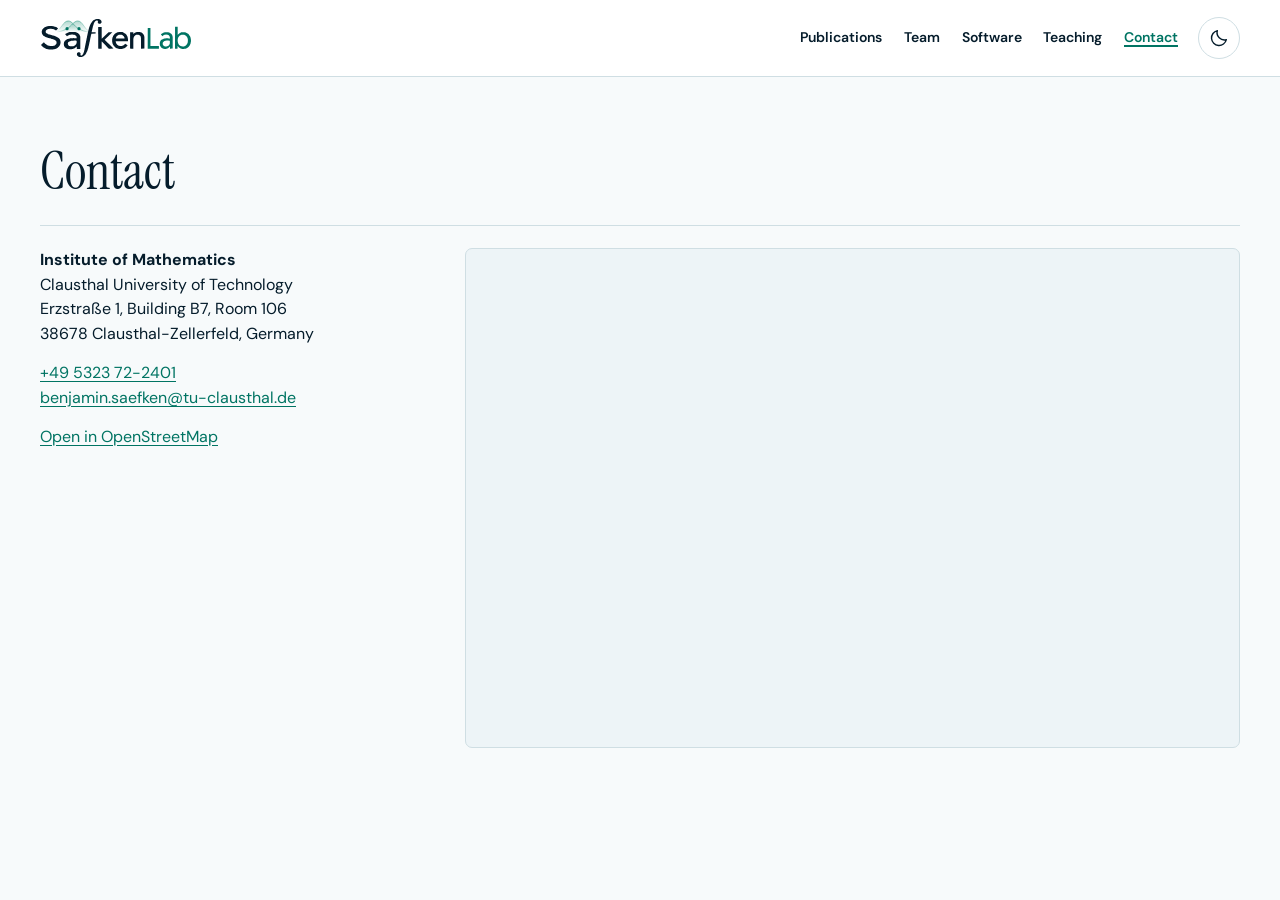
==== contact/index.html @ 6fa3b391 "Publish Säfken Lab website" ====
<!doctype html>
<html lang="en">
<head>
  <meta charset="utf-8">
  <meta name="viewport" content="width=device-width, initial-scale=1">
  <meta name="description" content="Contact the Säfken Lab at the Institute of Mathematics, TU Clausthal.">
  <meta name="theme-color" content="#f7fafb">
  <title>Contact · Säfken Lab</title>
  <link rel="canonical" href="https://safken-lab.github.io/contact/">
  <link rel="icon" type="image/svg+xml" href="../brand/favicon.svg">
  <script src="../theme.js?v=9"></script>
  <link rel="stylesheet" href="../styles.css?v=18">
  <script src="../site.js?v=13" defer></script>
</head>
<body id="top">
  <a class="skip" href="#main">Skip to content</a>
  <header class="site-header">
    <div class="wrap header-inner">
      <a class="brand" href="../"><img class="brand-logo" src="../brand/saefken-logo.svg" width="1714" height="455" alt="Säfken Lab"><img class="brand-logo theme-dark-image" src="../brand/saefken-logo-dark.svg" width="1714" height="455" alt="Säfken Lab"></a>
      <nav id="navigation" aria-label="Main navigation">
        <a href="../publications/">Publications</a><a href="../people/">Team</a><a href="../software/">Software</a><a href="../teaching/">Teaching</a><a href="../contact/" aria-current="page">Contact</a>
      </nav>
      <div class="header-controls">
        <button class="theme-toggle" id="site-theme" type="button" aria-label="Dark mode" aria-pressed="false" title="Switch to dark mode" hidden><svg class="theme-moon" aria-hidden="true" width="20" height="20" viewBox="0 0 24 24" fill="none" stroke="currentColor" stroke-width="1.7" stroke-linejoin="round"><path d="M20.8 14A8.8 8.8 0 0 1 10 3.2 9 9 0 1 0 20.8 14Z"/></svg><svg class="theme-sun" aria-hidden="true" width="20" height="20" viewBox="0 0 24 24" fill="none" stroke="currentColor" stroke-width="1.7" stroke-linecap="round"><circle cx="12" cy="12" r="4"/><path d="M12 2v2m0 16v2M2 12h2m16 0h2M5 5l1.5 1.5m11 11L19 19M19 5l-1.5 1.5m-11 11L5 19"/></svg></button>
        <button class="menu" type="button" aria-expanded="false" aria-controls="navigation" hidden>Menu</button>
      </div>
    </div>
  </header>
  <main id="main">
    <div class="wrap section" id="contact">
      <h1 class="publication-title">Contact</h1>
      <div class="contact-location">
        <address>
          <strong>Institute of Mathematics</strong><br>
          Clausthal University of Technology<br>
          Erzstraße 1, Building B7, Room 106<br>
          38678 Clausthal-Zellerfeld, Germany
          <div class="contact-details">
            <a href="tel:+495323722401">+49 5323 72-2401</a><br>
            <a href="mailto:benjamin.saefken@tu-clausthal.de">benjamin.saefken@tu-clausthal.de</a>
          </div>
          <p><a href="https://www.openstreetmap.org/?mlat=51.8061&amp;mlon=10.3371#map=18/51.8061/10.3371">Open in OpenStreetMap</a></p>
        </address>
        <iframe class="contact-map" title="Interactive map of the Institute of Mathematics, Erzstraße 1"
          src="https://www.openstreetmap.org/export/embed.html?bbox=10.3325%2C51.8042%2C10.3417%2C51.8080&amp;layer=mapnik&amp;marker=51.8061%2C10.3371"
          width="880" height="460" loading="lazy"></iframe>
      </div>
    </div>
  </main>
</body>
</html>
---- styles.css ----
@import url('https://fonts.googleapis.com/css2?family=DM+Sans:wght@400;500;600;700&family=Instrument+Serif:ital@0;1&display=swap');

:root {
  color-scheme: light;
  --navy: #051c2b;
  --teal: #007463;
  --teal-light: #349d87;
  --paper: #f7fafb;
  --subtle: #415664;
  --rule: #cfdee3;
  --accent: #d6efe9;
  --on-navy: #c1e9e0;
  --surface: #fff;
  --on-solid: #fff;
  --solid: #051c2b;
  --button: #007463;
  --button-hover: #005d50;
  --on-button: #fff;
  --band: #edf4f7;
  --welcome: #e8f5f2;
  --control-border: #829ea8;
  --heading: 'Instrument Serif', Georgia, serif;
  --body: 'DM Sans', system-ui, sans-serif;
}

* { box-sizing: border-box; }
html { scroll-padding-top: 92px; }
body { margin: 0; background: var(--paper); color: var(--navy); font-family: var(--body); line-height: 1.55; }
[hidden] { display: none !important; }
h1, h2, h3, p, figure { margin: 0; }
a { color: var(--teal); text-underline-offset: .21em; }
a:hover { text-decoration-thickness: 2px; }
a:focus-visible, button:focus-visible, input:focus-visible, select:focus-visible { outline: 3px solid var(--teal-light); outline-offset: 4px; }
button, input, select { font: inherit; }
button { cursor: pointer; }
.wrap { width: min(1160px, calc(100% - 88px)); margin-inline: auto; }
.skip { position: fixed; z-index: 8; top: 8px; left: 8px; padding: 10px 14px; background: var(--surface); transform: translateY(-150%); }
.skip:focus { transform: none; }

.site-header { position: sticky; top: 0; z-index: 5; border-bottom: 1px solid var(--rule); background: var(--surface); }
.header-inner { min-height: 76px; display: flex; align-items: center; gap: 20px; }
.brand { display: inline-flex; align-items: center; gap: 11px; color: var(--navy); text-decoration: none; font-weight: 700; line-height: 1.12; white-space: nowrap; }
.header-inner > .brand { margin-inline-end: auto; }
.brand-logo { display: block; width: 152px; height: auto; }
nav { display: flex; gap: clamp(12px, 1.7vw, 26px); align-items: center; }
nav a { color: var(--navy); font-size: .875rem; text-decoration: none; font-weight: 600; }
nav a:hover { text-decoration: underline; }
.menu { background: transparent; border: 1px solid var(--rule); border-radius: 4px; color: var(--navy); padding: 7px 14px; }

.eyebrow { text-transform: uppercase; font-weight: 700; font-size: .74rem; letter-spacing: .105em; }
h1, h2 { font-family: var(--heading); font-weight: 400; }
.button { display: inline-flex; justify-content: space-between; align-items: center; gap: 18px; width: fit-content; color: var(--on-button); background: var(--button); border: 1px solid var(--button); padding: 11px 15px; border-radius: 4px; text-decoration: none; font-weight: 700; font-size: .88rem; }
.button:hover { background: var(--button-hover); }
.text-link { font-size: .88rem; font-weight: 700; }

.section { padding-block: 66px 74px; }
.section-head { display: flex; justify-content: space-between; align-items: baseline; gap: 26px; margin-bottom: 28px; }
.section-head p { max-width: 34rem; color: var(--subtle); }
h2 { font-size: clamp(2.85rem, 5vw, 4.45rem); line-height: 1; letter-spacing: -.025em; }
h3 { line-height: 1.22; font-size: 1.16rem; }
.band { background: var(--band); border-block: 1px solid var(--rule); }

.people-notes { display: grid; gap: 14px; margin-top: 15px; }
.people-notes { grid-template-columns: 2fr 1fr; }
.people-notes p { color: var(--subtle); font-size: .94rem; margin-top: 9px; }
.people-notes > * { border-top: 1px solid var(--rule); padding-top: 14px; }

@media (max-width: 970px) {
  .wrap { width: calc(100% - 56px); }
}
@media (max-width: 790px) {
  .header-inner { flex-wrap: wrap; gap: 0; min-height: 67px; padding-block: 11px; }
  nav { width: 100%; flex-wrap: wrap; padding-block: 13px 4px; }
  .section { padding-block: 46px 52px; }
  .section-head { align-items: start; flex-direction: column; gap: 12px; }
}
@media (max-width: 520px) {
  .wrap { width: calc(100% - 32px); }
}

main { min-height: 60vh; }
nav a[aria-current="page"] { color: var(--teal); text-decoration: underline; text-decoration-thickness: 2px; }
.page-title, .team-page h1 { font-size: clamp(3.5rem, 7vw, 5.7rem); margin: 0; }
.team-page { max-width: 1000px; padding-block: 66px 72px; text-align: center; }
.team-group { padding-top: 49px; }
.team-group + .team-group { border-top: 1px solid var(--rule); margin-top: 39px; }
.team-group h2 { font-size: clamp(2rem, 4vw, 3rem); margin-bottom: 25px; }
.members { display: flex; flex-wrap: wrap; justify-content: center; gap: 27px 22px; }
.member { flex: 0 1 206px; }
.member-avatar { width: clamp(112px, 18vw, 160px); aspect-ratio: 1; border-radius: 50%; overflow: hidden; background: var(--accent); color: var(--teal); display: grid; place-items: center; position: relative; margin: 0 auto 13px; font: 3.2rem var(--heading); }
.member-avatar img { position: absolute; inset: 0; width: 100%; height: 100%; object-fit: cover; object-position: center 35%; }
.member h3 { font-size: 1.16rem; }
.member h3 a { color: inherit; }
.member p { color: var(--subtle); font-size: .88rem; margin-top: 4px; }
.member-links { display: flex; justify-content: center; gap: 8px; margin-top: 10px; }
.member-links a { display: grid; place-items: center; width: 34px; height: 34px; border: 1px solid var(--rule); border-radius: 50%; color: var(--teal); }
.member-links a:hover { background: var(--accent); border-color: var(--teal); }
@media (max-width: 520px) {
  .team-page { padding-block: 46px; }
  .team-group { padding-top: 35px; }
  .team-group + .team-group { margin-top: 29px; }
  .member { flex-basis: calc(50% - 11px); }
  .members > .member:only-child { flex-basis: 240px; }
}

.welcome-band { background: var(--welcome); border-bottom: 1px solid var(--rule); }
.welcome { display: grid; grid-template-columns: 1.2fr .8fr; align-items: center; gap: clamp(30px, 6vw, 84px); padding-block: clamp(47px, 6vw, 88px); }
.welcome h1 { font-size: clamp(2.5rem, 4.7vw, 4.4rem); line-height: 1.02; letter-spacing: -.035em; margin-bottom: 23px; }
.welcome h1 span { color: var(--teal); }
.welcome p { max-width: 36rem; color: var(--subtle); font-size: clamp(1rem, 1.5vw, 1.13rem); }
.welcome p + p { margin-top: 14px; }

@media (max-width: 680px) {
  .welcome { grid-template-columns: 1fr; gap: 32px; }
  .welcome h1 { font-size: clamp(2rem, 7.8vw, 3rem); }
}


:root[data-theme="dark"] {
  color-scheme: dark;
  --navy: #eef8f7;
  --teal: #77ded0;
  --teal-light: #63d8c4;
  --paper: #061a1d;
  --subtle: #b6d0d0;
  --rule: #25484c;
  --accent: #123c3c;
  --on-navy: #b5ede4;
  --surface: #0d272a;
  --on-solid: #eef8f7;
  --solid: #0b3034;
  --button: #72d9ca;
  --button-hover: #a3e9df;
  --on-button: #041416;
  --band: #091f22;
  --welcome: #031315;
  --control-border: #527e80;
}

.header-controls { display: flex; align-items: center; gap: 8px; }
.theme-dark-image { display: none; }
:root[data-theme="dark"] .theme-dark-image { display: block; }
:root[data-theme="dark"] .brand-logo:not(.theme-dark-image),
:root[data-theme="dark"] .theme-light-image { display: none; }
.hero-art img { width: 100%; height: auto; }
.hero-art .theme-light-image { display: block; }
:root[data-theme="dark"] .hero-art .theme-light-image { display: none; }
.news { max-width: 1160px; padding-block: 44px 54px; }
.news h2 { font-size: clamp(2.5rem, 4vw, 3.6rem); margin-bottom: 20px; }
.news article { padding-block: 16px; border-top: 1px solid var(--rule); }
.news article > p:last-child { max-width: 48rem; margin-top: 6px; color: var(--subtle); }
.news-date { color: var(--teal); font-size: .82rem; font-weight: 700; margin-bottom: 6px; }

@media (max-width: 880px) {
  .header-inner { gap: 10px; }
  .header-inner nav { gap: 12px; }
  .brand-logo { width: 135px; }
}
@media (max-width: 790px) {
  .header-inner nav { order: 1; flex-basis: 100%; justify-content: flex-end; }
}
@media (max-width: 410px) {
  .brand-logo { width: 116px; }
  .menu { padding-inline: 9px; }
}

.theme-toggle, .software-links a {
  display: grid;
  place-items: center;
  width: 42px;
  height: 42px;
  border: 1px solid var(--rule);
  border-radius: 50%;
  background: var(--surface);
  color: var(--navy);
}
.theme-toggle:hover, .software-links a:hover { background: var(--accent); color: var(--teal); }
.theme-toggle .theme-sun, .theme-toggle[aria-pressed="true"] .theme-moon { display: none; }
.theme-toggle[aria-pressed="true"] .theme-sun { display: block; }


@media (prefers-reduced-motion: no-preference) {
  ::view-transition-group(root) {
    animation-duration: 650ms;
    animation-timing-function: ease-in-out;
  }
  ::view-transition-old(root), ::view-transition-new(root) {
    animation-duration: 650ms;
    animation-timing-function: ease-in-out;
    pointer-events: none;
  }
  .theme-color-transition :is(body, header, section, .welcome-band, article, a, p, button, input, select, summary, .member-avatar) {
    transition: background-color 650ms ease-in-out, color 650ms ease-in-out, border-color 650ms ease-in-out;
  }
}

.wrap { width: min(1520px, calc(100% - 80px)); }
.team-page, .news { max-width: none; }
.publication-title { font-size: clamp(2.35rem, 4.1vw, 3.35rem); line-height: 1.1; margin-bottom: 24px; }
.paper-year { display: grid; grid-template-columns: 78px minmax(0, 1fr); gap: 24px; padding-block: 22px; border-top: 1px solid var(--rule); }
.paper-year h2 { color: var(--teal); font: 700 1.1rem/1.4 var(--body); }
.papers { display: grid; grid-template-columns: minmax(0, 1fr); gap: 0; margin: 0; padding: 0; list-style: none; }
.paper { display: grid; grid-template-columns: clamp(180px, 21vw, 300px) minmax(0, 1fr); gap: 24px; align-items: start; padding: 18px 0; }
.paper + .paper { border-top: 1px solid var(--rule); }
.paper article { min-width: 0; }
.paper h3 { font-size: 1.04rem; line-height: 1.35; overflow-wrap: anywhere; }
.paper h3 a { color: var(--navy); text-decoration-thickness: 1px; }
.paper h3 a:hover { color: var(--teal); }
.paper-preview { display: grid; place-items: center; min-height: 78px; background: var(--band); border: 1px solid var(--rule); border-radius: 7px; overflow: hidden; }
.paper-preview:has(img) { background: #fff; padding: 6px; }
.paper-preview img { display: block; width: 100%; height: auto; max-height: 175px; object-fit: contain; }
.paper-badge { padding: 6px; color: var(--teal); text-align: center; font-size: .75rem; font-weight: 700; }
.paper-authors { margin-top: 6px; color: var(--subtle); font-size: .87rem; }
.paper-venue { margin-top: 4px; color: var(--teal); font-size: .8rem; font-weight: 700; }
.paper-abstract { margin-top: 8px; }
.paper-abstract summary { width: fit-content; color: var(--teal); cursor: pointer; font-size: .84rem; font-weight: 700; }
.paper-abstract summary:focus-visible { outline: 2px solid var(--teal); outline-offset: 3px; }
.paper-abstract p { margin-top: 8px; color: var(--subtle); font-size: .9rem; }
@media (max-width: 970px) { .wrap { width: calc(100% - 56px); } }
@media (max-width: 600px) {
  .wrap { width: calc(100% - 32px); }
  .paper-year { grid-template-columns: minmax(0, 1fr); gap: 15px; }
  .paper { grid-template-columns: minmax(0, 1fr); gap: 12px; }
  .paper-preview { width: min(100%, 280px); }
}

.software-catalog { border-top: 1px solid var(--rule); }
.software-title { font: 700 1.1rem/1.35 var(--body); letter-spacing: normal; }
.software-links { display: flex; align-items: center; flex-wrap: wrap; gap: 8px; margin-top: 12px; }
.software-links a { flex: 0 0 42px; }
.contact-location { display: grid; grid-template-columns: minmax(255px, .65fr) minmax(0, 1.35fr); gap: clamp(20px, 4vw, 60px); padding-top: 22px; border-top: 1px solid var(--rule); }
.contact-location address { font-style: normal; overflow-wrap: anywhere; }
.contact-details { margin-block: 14px; }
.contact-map { width: 100%; height: clamp(320px, 48vw, 500px); border: 1px solid var(--rule); border-radius: 7px; background: var(--band); }
@media (max-width: 700px) { .contact-location { grid-template-columns: minmax(0, 1fr); } }
@media (max-width: 520px) { .people-notes { grid-template-columns: minmax(0, 1fr); } }

.teaching-section h2 { font-size: clamp(1.7rem, 3vw, 2.3rem); line-height: 1.2; margin-bottom: 14px; }
.teaching-year h3 { color: var(--teal); font: 700 1rem/1.4 var(--body); }
.course-list li { display: grid; grid-template-columns: minmax(135px, .3fr) 1fr; gap: 12px; padding: 9px 0; }
.course-list li + li { border-top: 1px solid var(--rule); }
.course-list span { color: var(--subtle); font-size: .9rem; }
.teaching-consulting { border-top: 1px solid var(--rule); padding-top: 26px; margin-top: 12px; }
.teaching-consulting p { margin-bottom: 10px; color: var(--subtle); }
.home-profiles { border-top: 1px solid var(--rule); padding-block: 18px 24px; }
.home-profiles .member-links { margin-top: 0; }
.home-profiles .member-links a { width: 42px; height: 42px; }
@media (max-width: 520px) {
  .course-list li { grid-template-columns: minmax(0, 1fr); gap: 2px; }
}
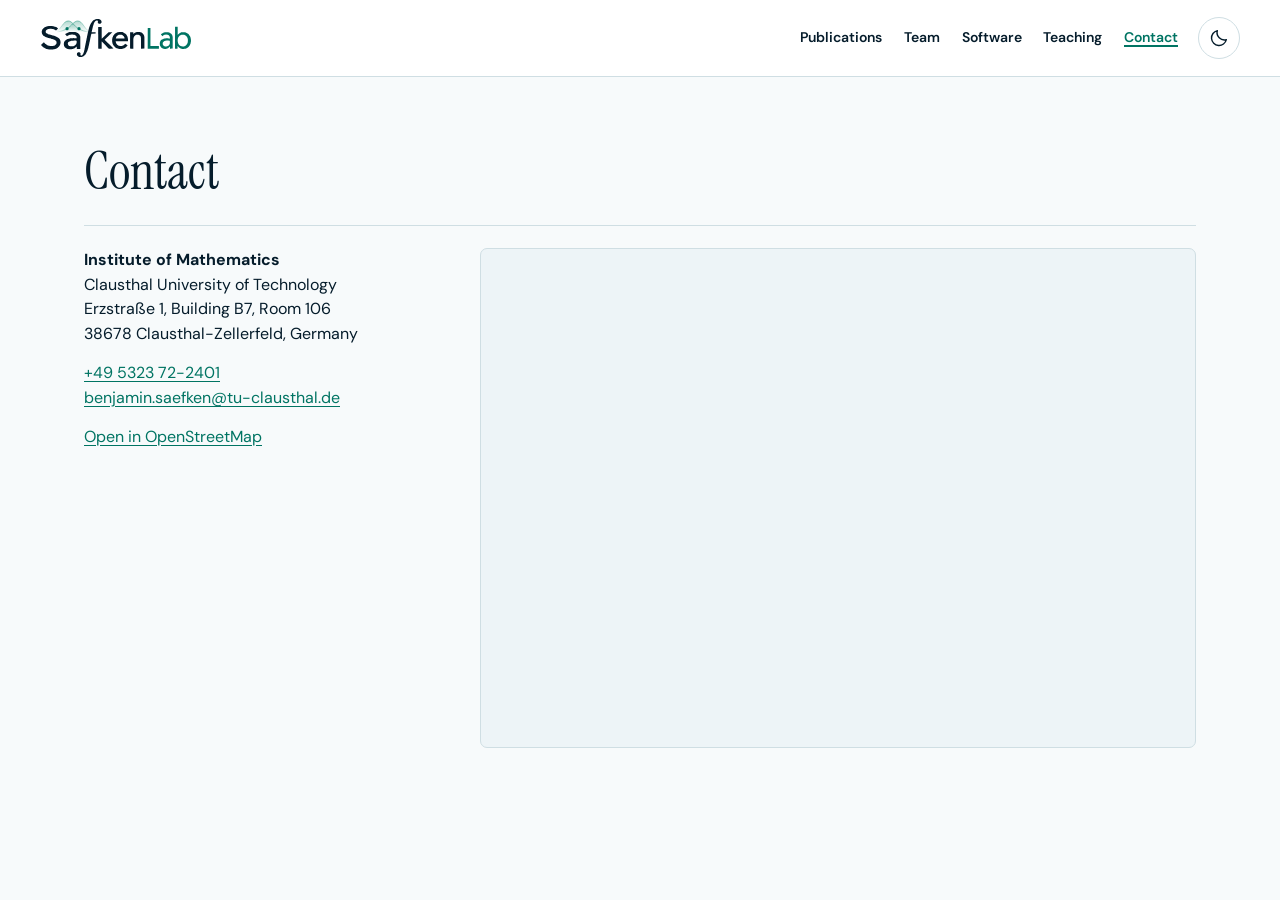
==== commit 710887c0: "Center site content and widen the homepage intro" ====
--- a/contact/index.html
+++ b/contact/index.html
@@ -9,7 +9,7 @@
   <link rel="canonical" href="https://safken-lab.github.io/contact/">
   <link rel="icon" type="image/svg+xml" href="../brand/favicon.svg">
   <script src="../theme.js?v=9"></script>
-  <link rel="stylesheet" href="../styles.css?v=18">
+  <link rel="stylesheet" href="../styles.css?v=24">
   <script src="../site.js?v=13" defer></script>
 </head>
 <body id="top">
--- a/styles.css
+++ b/styles.css
@@ -103,11 +103,13 @@
   .members > .member:only-child { flex-basis: 240px; }
 }
 
-.welcome-band { background: var(--welcome); border-bottom: 1px solid var(--rule); }
-.welcome { display: grid; grid-template-columns: 1.2fr .8fr; align-items: center; gap: clamp(30px, 6vw, 84px); padding-block: clamp(47px, 6vw, 88px); }
+.home-page { display: flex; flex-direction: column; min-height: 100vh; background: var(--welcome); }
+.home-page .site-header { background: var(--welcome); }
+.home-main { flex: 1; min-height: 0; }
+.welcome { display: grid; grid-template-columns: minmax(0, 1.5fr) minmax(0, 1fr); align-items: center; gap: clamp(24px, 3vw, 48px); padding-block: clamp(47px, 6vw, 88px); }
 .welcome h1 { font-size: clamp(2.5rem, 4.7vw, 4.4rem); line-height: 1.02; letter-spacing: -.035em; margin-bottom: 23px; }
 .welcome h1 span { color: var(--teal); }
-.welcome p { max-width: 36rem; color: var(--subtle); font-size: clamp(1rem, 1.5vw, 1.13rem); }
+.welcome p { max-width: 45rem; color: var(--subtle); font-size: clamp(1rem, 1.5vw, 1.13rem); }
 .welcome p + p { margin-top: 14px; }
 
 @media (max-width: 680px) {
@@ -145,11 +147,18 @@
 .hero-art img { width: 100%; height: auto; }
 .hero-art .theme-light-image { display: block; }
 :root[data-theme="dark"] .hero-art .theme-light-image { display: none; }
-.news { max-width: 1160px; padding-block: 44px 54px; }
-.news h2 { font-size: clamp(2.5rem, 4vw, 3.6rem); margin-bottom: 20px; }
-.news article { padding-block: 16px; border-top: 1px solid var(--rule); }
-.news article > p:last-child { max-width: 48rem; margin-top: 6px; color: var(--subtle); }
-.news-date { color: var(--teal); font-size: .82rem; font-weight: 700; margin-bottom: 6px; }
+.news { padding-block: 22px 26px; border-top: 1px solid var(--rule); }
+.news h2 { font-size: clamp(1.75rem, 3vw, 2.25rem); margin-bottom: 14px; }
+.news-scroll { max-height: clamp(24rem, 65vh, 32rem); overflow-y: auto; scrollbar-color: var(--control-border) transparent; padding-inline: 8px 12px; margin-inline-start: -8px; }
+.news-scroll:focus-visible { outline: 2px solid var(--teal); outline-offset: 2px; }
+.news-list { list-style: none; margin: 0; padding: 0; }
+.news-list li { display: grid; grid-template-columns: 7.5rem minmax(0, 1fr); gap: 12px; padding-block: 9px; }
+.news-list time { color: var(--teal); font-size: .88rem; font-weight: 700; }
+.news-list p { color: var(--subtle); }
+.news-list strong { color: var(--navy); }
+@media (max-width: 520px) {
+  .news-list li { grid-template-columns: 1fr; gap: 2px; }
+}
 
 @media (max-width: 880px) {
   .header-inner { gap: 10px; }
@@ -189,13 +198,14 @@
     animation-timing-function: ease-in-out;
     pointer-events: none;
   }
-  .theme-color-transition :is(body, header, section, .welcome-band, article, a, p, button, input, select, summary, .member-avatar) {
+  .theme-color-transition :is(body, header, section, article, a, p, button, input, select, summary, .member-avatar) {
     transition: background-color 650ms ease-in-out, color 650ms ease-in-out, border-color 650ms ease-in-out;
   }
 }
 
 .wrap { width: min(1520px, calc(100% - 80px)); }
-.team-page, .news { max-width: none; }
+main .wrap, .home-profiles { padding-inline: clamp(10px, 5vw - 20px, 88px); }
+.team-page { max-width: none; }
 .publication-title { font-size: clamp(2.35rem, 4.1vw, 3.35rem); line-height: 1.1; margin-bottom: 24px; }
 .paper-year { display: grid; grid-template-columns: 78px minmax(0, 1fr); gap: 24px; padding-block: 22px; border-top: 1px solid var(--rule); }
 .paper-year h2 { color: var(--teal); font: 700 1.1rem/1.4 var(--body); }
@@ -225,6 +235,7 @@
 }
 
 .software-catalog { border-top: 1px solid var(--rule); }
+.software-preview:hover { border-color: var(--teal); }
 .software-title { font: 700 1.1rem/1.35 var(--body); letter-spacing: normal; }
 .software-links { display: flex; align-items: center; flex-wrap: wrap; gap: 8px; margin-top: 12px; }
 .software-links a { flex: 0 0 42px; }
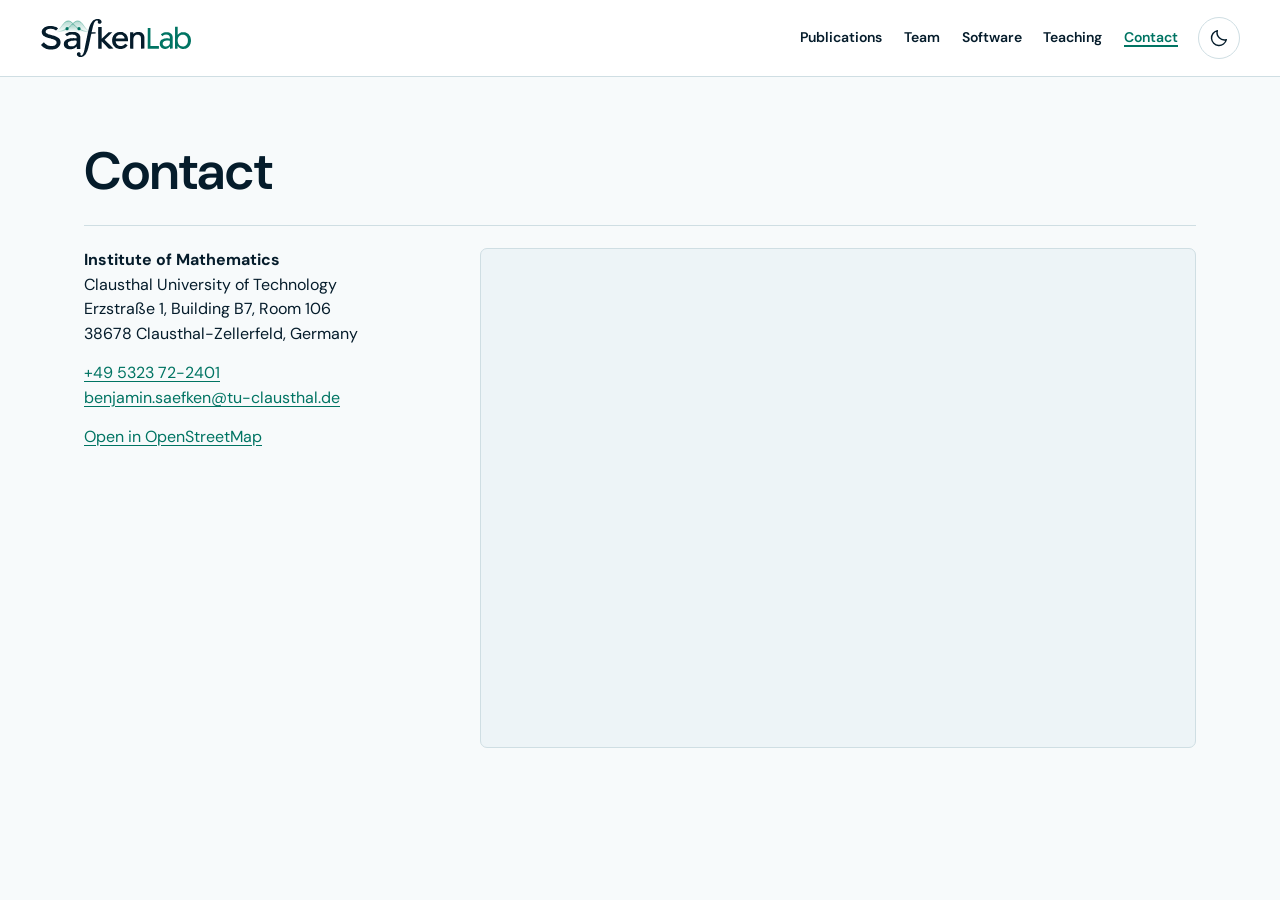
==== commit b4374de5: "Use DM Sans for headings across the site" ====
--- a/contact/index.html
+++ b/contact/index.html
@@ -9,7 +9,7 @@
   <link rel="canonical" href="https://safken-lab.github.io/contact/">
   <link rel="icon" type="image/svg+xml" href="../brand/favicon.svg">
   <script src="../theme.js?v=9"></script>
-  <link rel="stylesheet" href="../styles.css?v=24">
+  <link rel="stylesheet" href="../styles.css?v=25">
   <script src="../site.js?v=13" defer></script>
 </head>
 <body id="top">
--- a/styles.css
+++ b/styles.css
@@ -1,4 +1,4 @@
-@import url('https://fonts.googleapis.com/css2?family=DM+Sans:wght@400;500;600;700&family=Instrument+Serif:ital@0;1&display=swap');
+@import url('https://fonts.googleapis.com/css2?family=DM+Sans:wght@400;500;600;700&display=swap');
 
 :root {
   color-scheme: light;
@@ -19,7 +19,6 @@
   --band: #edf4f7;
   --welcome: #e8f5f2;
   --control-border: #829ea8;
-  --heading: 'Instrument Serif', Georgia, serif;
   --body: 'DM Sans', system-ui, sans-serif;
 }
 
@@ -48,7 +47,7 @@
 .menu { background: transparent; border: 1px solid var(--rule); border-radius: 4px; color: var(--navy); padding: 7px 14px; }
 
 .eyebrow { text-transform: uppercase; font-weight: 700; font-size: .74rem; letter-spacing: .105em; }
-h1, h2 { font-family: var(--heading); font-weight: 400; }
+h1, h2 { font-weight: 600; }
 .button { display: inline-flex; justify-content: space-between; align-items: center; gap: 18px; width: fit-content; color: var(--on-button); background: var(--button); border: 1px solid var(--button); padding: 11px 15px; border-radius: 4px; text-decoration: none; font-weight: 700; font-size: .88rem; }
 .button:hover { background: var(--button-hover); }
 .text-link { font-size: .88rem; font-weight: 700; }
@@ -87,7 +86,7 @@
 .team-group h2 { font-size: clamp(2rem, 4vw, 3rem); margin-bottom: 25px; }
 .members { display: flex; flex-wrap: wrap; justify-content: center; gap: 27px 22px; }
 .member { flex: 0 1 206px; }
-.member-avatar { width: clamp(112px, 18vw, 160px); aspect-ratio: 1; border-radius: 50%; overflow: hidden; background: var(--accent); color: var(--teal); display: grid; place-items: center; position: relative; margin: 0 auto 13px; font: 3.2rem var(--heading); }
+.member-avatar { width: clamp(112px, 18vw, 160px); aspect-ratio: 1; border-radius: 50%; overflow: hidden; background: var(--accent); color: var(--teal); display: grid; place-items: center; position: relative; margin: 0 auto 13px; font: 600 3.2rem var(--body); }
 .member-avatar img { position: absolute; inset: 0; width: 100%; height: 100%; object-fit: cover; object-position: center 35%; }
 .member h3 { font-size: 1.16rem; }
 .member h3 a { color: inherit; }
@@ -107,14 +106,14 @@
 .home-page .site-header { background: var(--welcome); }
 .home-main { flex: 1; min-height: 0; }
 .welcome { display: grid; grid-template-columns: minmax(0, 1.5fr) minmax(0, 1fr); align-items: center; gap: clamp(24px, 3vw, 48px); padding-block: clamp(47px, 6vw, 88px); }
-.welcome h1 { font-size: clamp(2.5rem, 4.7vw, 4.4rem); line-height: 1.02; letter-spacing: -.035em; margin-bottom: 23px; }
+.welcome h1 { font-size: clamp(2rem, 4.15vw, 3.9rem); line-height: 1.1; letter-spacing: -.025em; margin-bottom: 23px; }
 .welcome h1 span { color: var(--teal); }
 .welcome p { max-width: 45rem; color: var(--subtle); font-size: clamp(1rem, 1.5vw, 1.13rem); }
 .welcome p + p { margin-top: 14px; }
 
 @media (max-width: 680px) {
   .welcome { grid-template-columns: 1fr; gap: 32px; }
-  .welcome h1 { font-size: clamp(2rem, 7.8vw, 3rem); }
+  .welcome h1 { font-size: clamp(1.65rem, 6.4vw, 2.8rem); }
 }
 
 
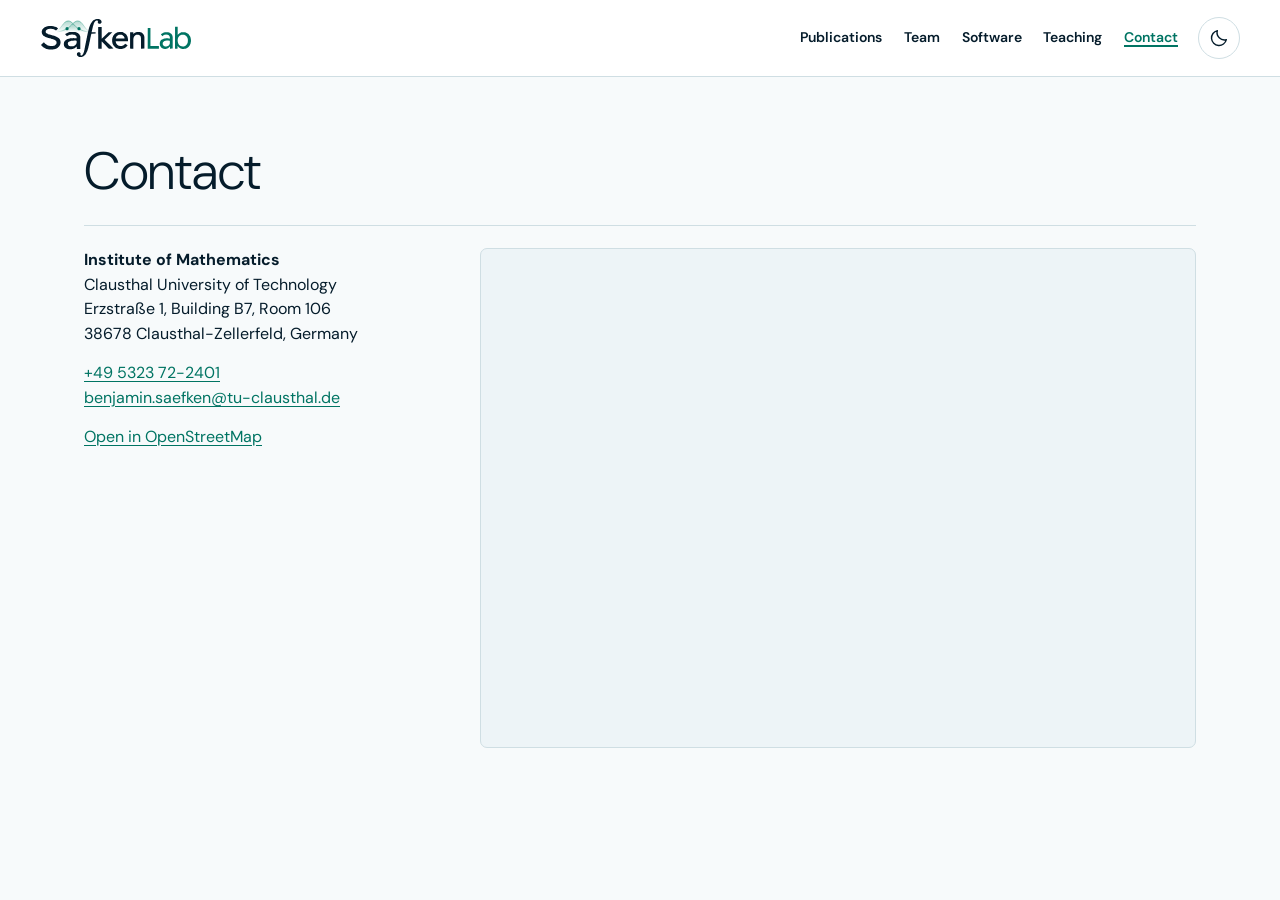
==== commit b52e87e9: "Use a lighter weight for site headings" ====
--- a/contact/index.html
+++ b/contact/index.html
@@ -9,7 +9,7 @@
   <link rel="canonical" href="https://safken-lab.github.io/contact/">
   <link rel="icon" type="image/svg+xml" href="../brand/favicon.svg">
   <script src="../theme.js?v=9"></script>
-  <link rel="stylesheet" href="../styles.css?v=25">
+  <link rel="stylesheet" href="../styles.css?v=26">
   <script src="../site.js?v=13" defer></script>
 </head>
 <body id="top">
--- a/styles.css
+++ b/styles.css
@@ -1,4 +1,4 @@
-@import url('https://fonts.googleapis.com/css2?family=DM+Sans:wght@400;500;600;700&display=swap');
+@import url('https://fonts.googleapis.com/css2?family=DM+Sans:wght@300;400;500;600;700&display=swap');
 
 :root {
   color-scheme: light;
@@ -47,7 +47,7 @@
 .menu { background: transparent; border: 1px solid var(--rule); border-radius: 4px; color: var(--navy); padding: 7px 14px; }
 
 .eyebrow { text-transform: uppercase; font-weight: 700; font-size: .74rem; letter-spacing: .105em; }
-h1, h2 { font-weight: 600; }
+h1, h2 { font-weight: 300; }
 .button { display: inline-flex; justify-content: space-between; align-items: center; gap: 18px; width: fit-content; color: var(--on-button); background: var(--button); border: 1px solid var(--button); padding: 11px 15px; border-radius: 4px; text-decoration: none; font-weight: 700; font-size: .88rem; }
 .button:hover { background: var(--button-hover); }
 .text-link { font-size: .88rem; font-weight: 700; }
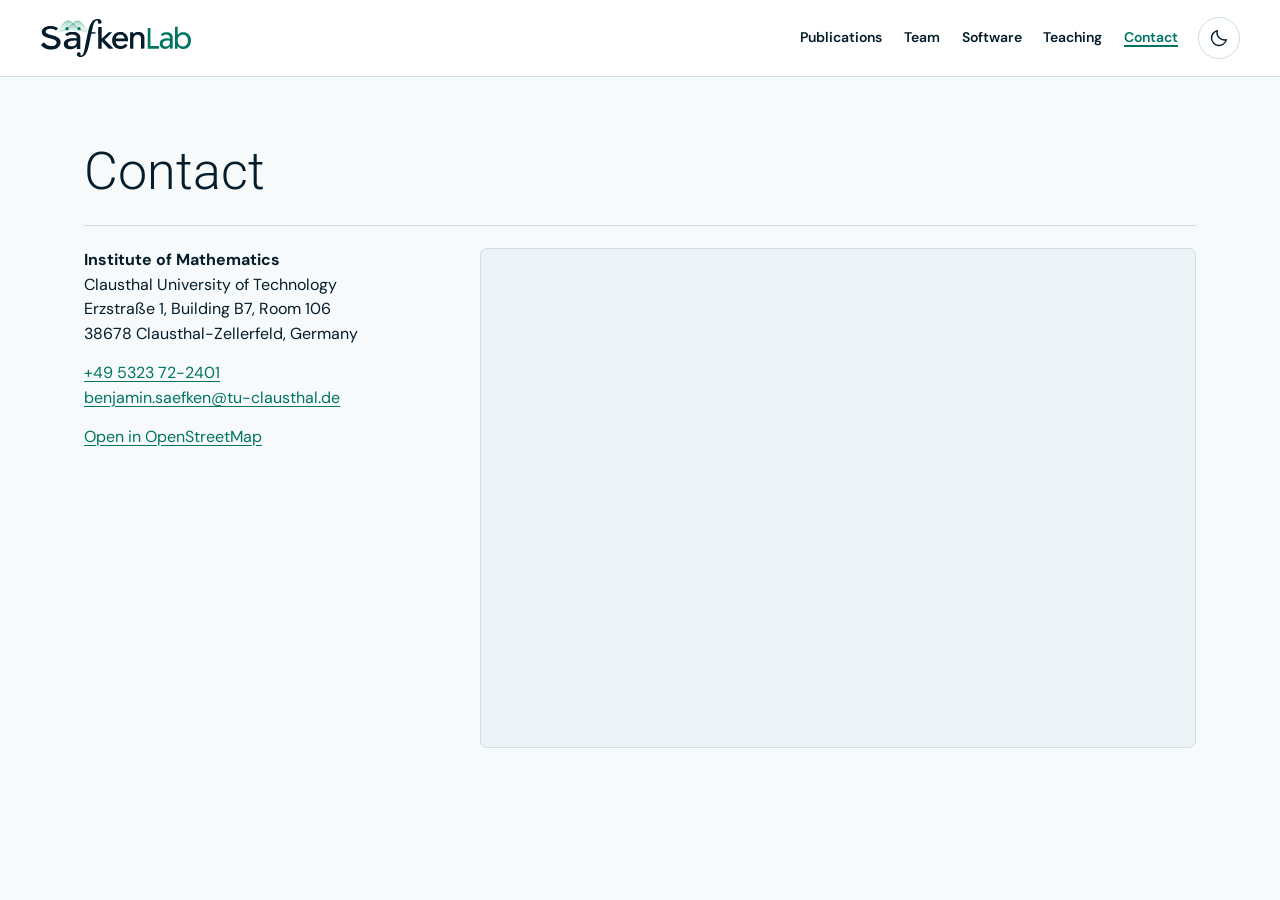
==== commit 5ef659dc: "Match the reference site's Roboto Light headings" ====
--- a/contact/index.html
+++ b/contact/index.html
@@ -9,7 +9,7 @@
   <link rel="canonical" href="https://safken-lab.github.io/contact/">
   <link rel="icon" type="image/svg+xml" href="../brand/favicon.svg">
   <script src="../theme.js?v=9"></script>
-  <link rel="stylesheet" href="../styles.css?v=26">
+  <link rel="stylesheet" href="../styles.css?v=27">
   <script src="../site.js?v=13" defer></script>
 </head>
 <body id="top">
--- a/styles.css
+++ b/styles.css
@@ -1,4 +1,4 @@
-@import url('https://fonts.googleapis.com/css2?family=DM+Sans:wght@300;400;500;600;700&display=swap');
+@import url('https://fonts.googleapis.com/css2?family=DM+Sans:wght@400;500;600;700&family=Roboto:wght@300&display=swap');
 
 :root {
   color-scheme: light;
@@ -47,7 +47,7 @@
 .menu { background: transparent; border: 1px solid var(--rule); border-radius: 4px; color: var(--navy); padding: 7px 14px; }
 
 .eyebrow { text-transform: uppercase; font-weight: 700; font-size: .74rem; letter-spacing: .105em; }
-h1, h2 { font-weight: 300; }
+h1, h2 { font-family: Roboto, Arial, sans-serif; font-weight: 300; }
 .button { display: inline-flex; justify-content: space-between; align-items: center; gap: 18px; width: fit-content; color: var(--on-button); background: var(--button); border: 1px solid var(--button); padding: 11px 15px; border-radius: 4px; text-decoration: none; font-weight: 700; font-size: .88rem; }
 .button:hover { background: var(--button-hover); }
 .text-link { font-size: .88rem; font-weight: 700; }
@@ -55,7 +55,7 @@
 .section { padding-block: 66px 74px; }
 .section-head { display: flex; justify-content: space-between; align-items: baseline; gap: 26px; margin-bottom: 28px; }
 .section-head p { max-width: 34rem; color: var(--subtle); }
-h2 { font-size: clamp(2.85rem, 5vw, 4.45rem); line-height: 1; letter-spacing: -.025em; }
+h2 { font-size: clamp(2.85rem, 5vw, 4.45rem); line-height: 1; }
 h3 { line-height: 1.22; font-size: 1.16rem; }
 .band { background: var(--band); border-block: 1px solid var(--rule); }
 
@@ -106,7 +106,7 @@
 .home-page .site-header { background: var(--welcome); }
 .home-main { flex: 1; min-height: 0; }
 .welcome { display: grid; grid-template-columns: minmax(0, 1.5fr) minmax(0, 1fr); align-items: center; gap: clamp(24px, 3vw, 48px); padding-block: clamp(47px, 6vw, 88px); }
-.welcome h1 { font-size: clamp(2rem, 4.15vw, 3.9rem); line-height: 1.1; letter-spacing: -.025em; margin-bottom: 23px; }
+.welcome h1 { font-size: clamp(2rem, 4.15vw, 3.9rem); line-height: 1.1; margin-bottom: 23px; }
 .welcome h1 span { color: var(--teal); }
 .welcome p { max-width: 45rem; color: var(--subtle); font-size: clamp(1rem, 1.5vw, 1.13rem); }
 .welcome p + p { margin-top: 14px; }
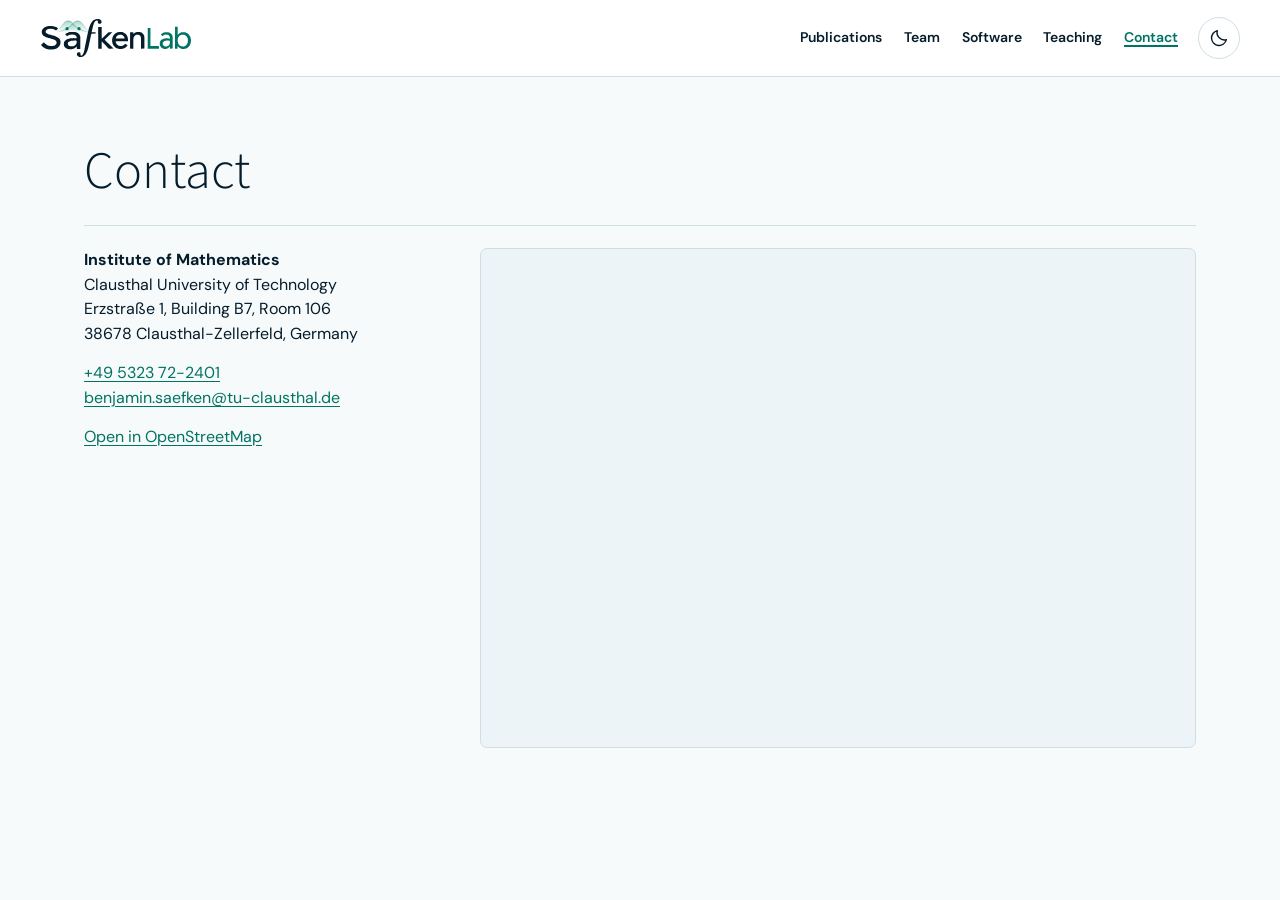
==== commit e2c2aa3c: "Use Source Sans 3 Light for main headings" ====
--- a/contact/index.html
+++ b/contact/index.html
@@ -9,7 +9,7 @@
   <link rel="canonical" href="https://safken-lab.github.io/contact/">
   <link rel="icon" type="image/svg+xml" href="../brand/favicon.svg">
   <script src="../theme.js?v=9"></script>
-  <link rel="stylesheet" href="../styles.css?v=27">
+  <link rel="stylesheet" href="../styles.css?v=28">
   <script src="../site.js?v=13" defer></script>
 </head>
 <body id="top">
--- a/styles.css
+++ b/styles.css
@@ -1,4 +1,4 @@
-@import url('https://fonts.googleapis.com/css2?family=DM+Sans:wght@400;500;600;700&family=Roboto:wght@300&display=swap');
+@import url('https://fonts.googleapis.com/css2?family=DM+Sans:wght@400;500;600;700&family=Source+Sans+3:wght@300&display=swap');
 
 :root {
   color-scheme: light;
@@ -47,7 +47,7 @@
 .menu { background: transparent; border: 1px solid var(--rule); border-radius: 4px; color: var(--navy); padding: 7px 14px; }
 
 .eyebrow { text-transform: uppercase; font-weight: 700; font-size: .74rem; letter-spacing: .105em; }
-h1, h2 { font-family: Roboto, Arial, sans-serif; font-weight: 300; }
+h1, h2 { font-family: "Source Sans 3", Arial, sans-serif; font-weight: 300; }
 .button { display: inline-flex; justify-content: space-between; align-items: center; gap: 18px; width: fit-content; color: var(--on-button); background: var(--button); border: 1px solid var(--button); padding: 11px 15px; border-radius: 4px; text-decoration: none; font-weight: 700; font-size: .88rem; }
 .button:hover { background: var(--button-hover); }
 .text-link { font-size: .88rem; font-weight: 700; }
